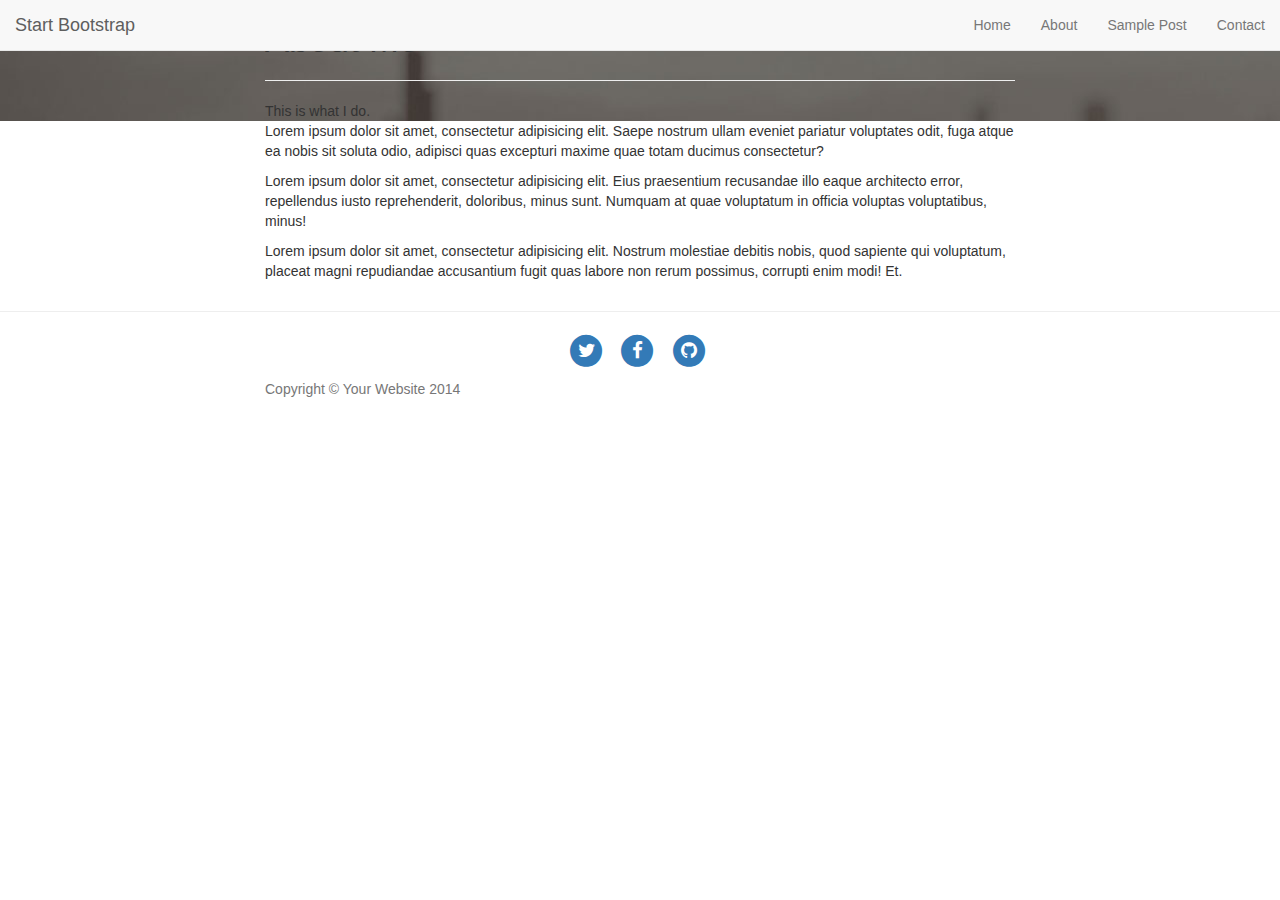
==== about.html @ 0f1aaa22 "foodie site" ====
<!DOCTYPE html>
<html lang="en">

<head>

    <meta charset="utf-8">
    <meta http-equiv="X-UA-Compatible" content="IE=edge">
    <meta name="viewport" content="width=device-width, initial-scale=1">
    <meta name="description" content="">
    <meta name="author" content="">

    <title>Clean Blog - About</title>

    <!-- Bootstrap Core CSS -->
    <link href="css/bootstrap.min.css" rel="stylesheet">

    <!-- Custom CSS -->
    <link href="css/clean-blog.min.css" rel="stylesheet">

    <!-- Custom Fonts -->
    <link href="http://maxcdn.bootstrapcdn.com/font-awesome/4.1.0/css/font-awesome.min.css" rel="stylesheet" type="text/css">
    <link href='http://fonts.googleapis.com/css?family=Lora:400,700,400italic,700italic' rel='stylesheet' type='text/css'>
    <link href='http://fonts.googleapis.com/css?family=Open+Sans:300italic,400italic,600italic,700italic,800italic,400,300,600,700,800' rel='stylesheet' type='text/css'>

    <!-- HTML5 Shim and Respond.js IE8 support of HTML5 elements and media queries -->
    <!-- WARNING: Respond.js doesn't work if you view the page via file:// -->
    <!--[if lt IE 9]>
        <script src="https://oss.maxcdn.com/libs/html5shiv/3.7.0/html5shiv.js"></script>
        <script src="https://oss.maxcdn.com/libs/respond.js/1.4.2/respond.min.js"></script>
    <![endif]-->

</head>

<body>

    <!-- Navigation -->
    <nav class="navbar navbar-default navbar-custom navbar-fixed-top">
        <div class="container-fluid">
            <!-- Brand and toggle get grouped for better mobile display -->
            <div class="navbar-header page-scroll">
                <button type="button" class="navbar-toggle" data-toggle="collapse" data-target="#bs-example-navbar-collapse-1">
                    <span class="sr-only">Toggle navigation</span>
                    <span class="icon-bar"></span>
                    <span class="icon-bar"></span>
                    <span class="icon-bar"></span>
                </button>
                <a class="navbar-brand" href="index.html">Start Bootstrap</a>
            </div>

            <!-- Collect the nav links, forms, and other content for toggling -->
            <div class="collapse navbar-collapse" id="bs-example-navbar-collapse-1">
                <ul class="nav navbar-nav navbar-right">
                    <li>
                        <a href="index.html">Home</a>
                    </li>
                    <li>
                        <a href="about.html">About</a>
                    </li>
                    <li>
                        <a href="post.html">Sample Post</a>
                    </li>
                    <li>
                        <a href="contact.html">Contact</a>
                    </li>
                </ul>
            </div>
            <!-- /.navbar-collapse -->
        </div>
        <!-- /.container -->
    </nav>

    <!-- Page Header -->
    <!-- Set your background image for this header on the line below. -->
    <header class="intro-header" style="background-image: url('img/about-bg.jpg')">
        <div class="container">
            <div class="row">
                <div class="col-lg-8 col-lg-offset-2 col-md-10 col-md-offset-1">
                    <div class="page-heading">
                        <h1>About Me</h1>
                        <hr class="small">
                        <span class="subheading">This is what I do.</span>
                    </div>
                </div>
            </div>
        </div>
    </header>

    <!-- Main Content -->
    <div class="container">
        <div class="row">
            <div class="col-lg-8 col-lg-offset-2 col-md-10 col-md-offset-1">
                <p>Lorem ipsum dolor sit amet, consectetur adipisicing elit. Saepe nostrum ullam eveniet pariatur voluptates odit, fuga atque ea nobis sit soluta odio, adipisci quas excepturi maxime quae totam ducimus consectetur?</p>
                <p>Lorem ipsum dolor sit amet, consectetur adipisicing elit. Eius praesentium recusandae illo eaque architecto error, repellendus iusto reprehenderit, doloribus, minus sunt. Numquam at quae voluptatum in officia voluptas voluptatibus, minus!</p>
                <p>Lorem ipsum dolor sit amet, consectetur adipisicing elit. Nostrum molestiae debitis nobis, quod sapiente qui voluptatum, placeat magni repudiandae accusantium fugit quas labore non rerum possimus, corrupti enim modi! Et.</p>
            </div>
        </div>
    </div>

    <hr>

    <!-- Footer -->
    <footer>
        <div class="container">
            <div class="row">
                <div class="col-lg-8 col-lg-offset-2 col-md-10 col-md-offset-1">
                    <ul class="list-inline text-center">
                        <li>
                            <a href="#">
                                <span class="fa-stack fa-lg">
                                    <i class="fa fa-circle fa-stack-2x"></i>
                                    <i class="fa fa-twitter fa-stack-1x fa-inverse"></i>
                                </span>
                            </a>
                        </li>
                        <li>
                            <a href="#">
                                <span class="fa-stack fa-lg">
                                    <i class="fa fa-circle fa-stack-2x"></i>
                                    <i class="fa fa-facebook fa-stack-1x fa-inverse"></i>
                                </span>
                            </a>
                        </li>
                        <li>
                            <a href="#">
                                <span class="fa-stack fa-lg">
                                    <i class="fa fa-circle fa-stack-2x"></i>
                                    <i class="fa fa-github fa-stack-1x fa-inverse"></i>
                                </span>
                            </a>
                        </li>
                    </ul>
                    <p class="copyright text-muted">Copyright &copy; Your Website 2014</p>
                </div>
            </div>
        </div>
    </footer>

    <!-- jQuery -->
    <script src="js/jquery.js"></script>

    <!-- Bootstrap Core JavaScript -->
    <script src="js/bootstrap.min.js"></script>

    <!-- Custom Theme JavaScript -->
    <script src="js/clean-blog.min.js"></script>

</body>

</html>
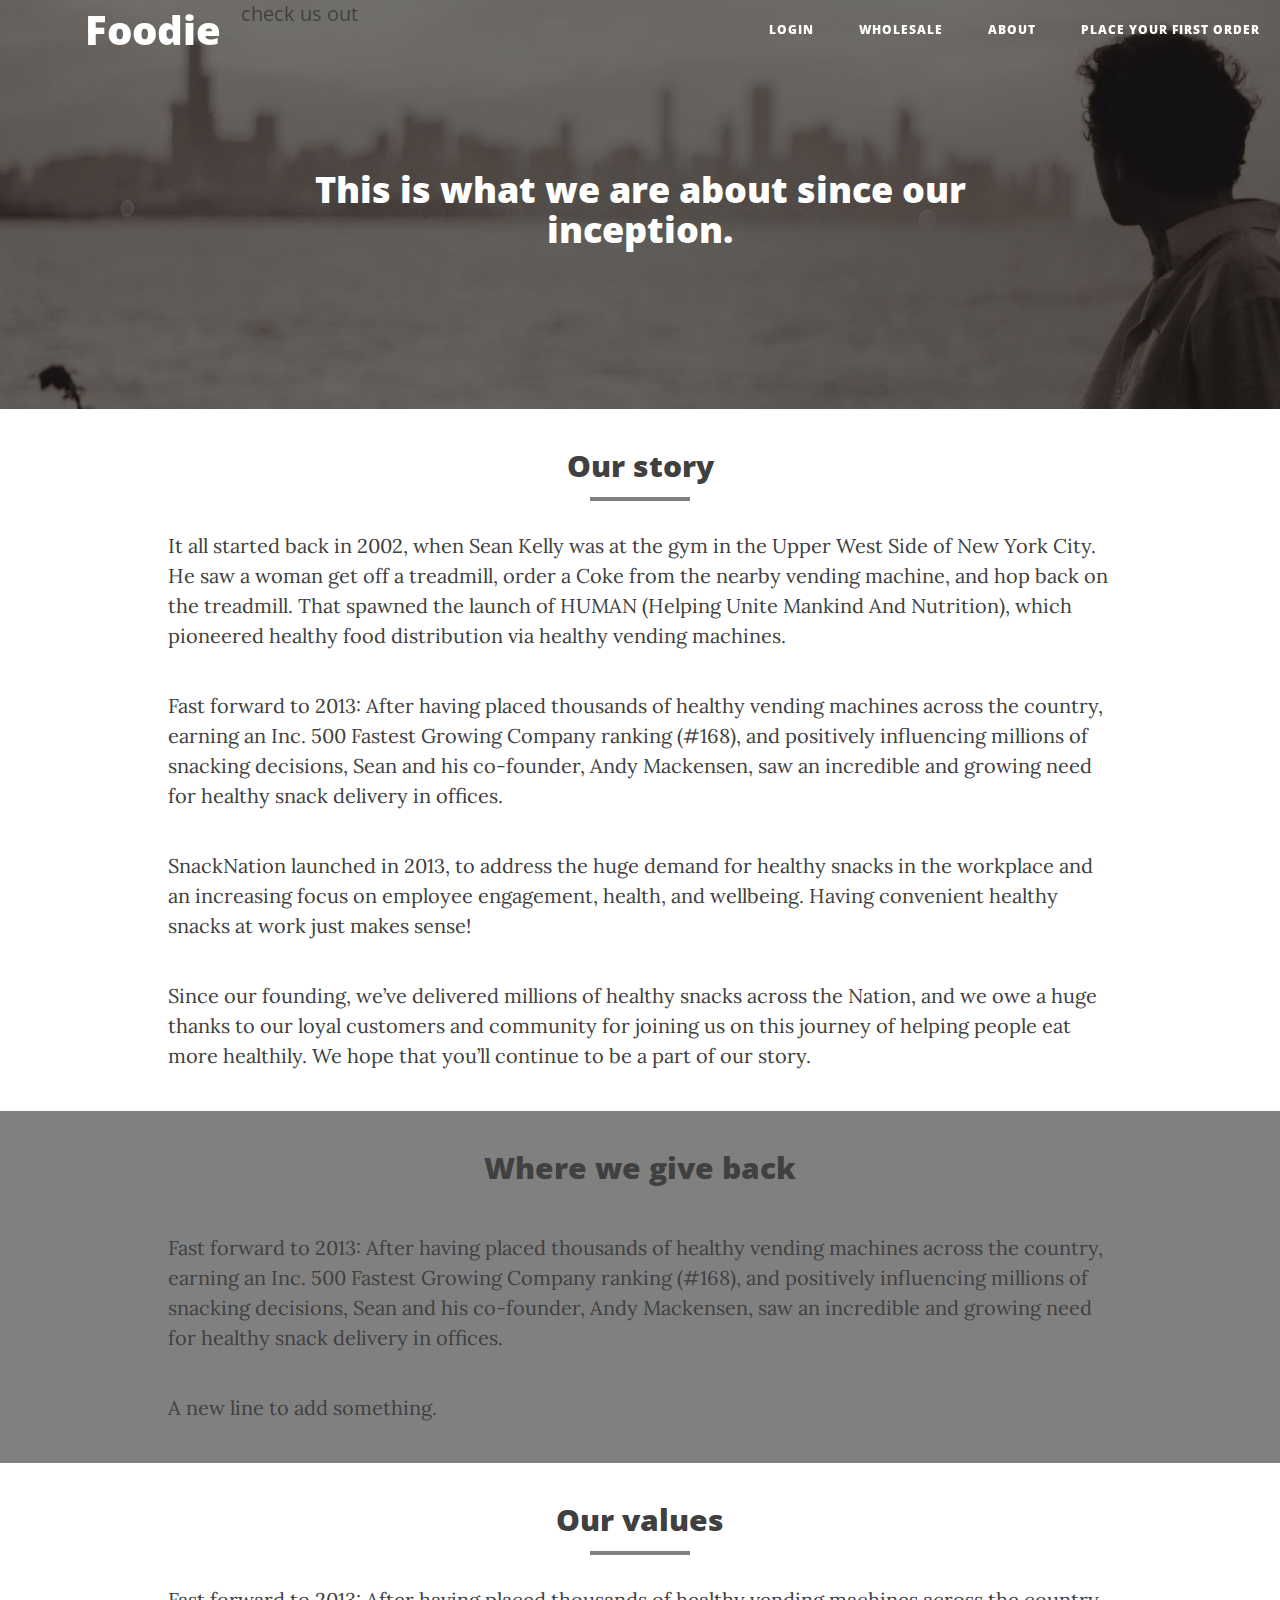
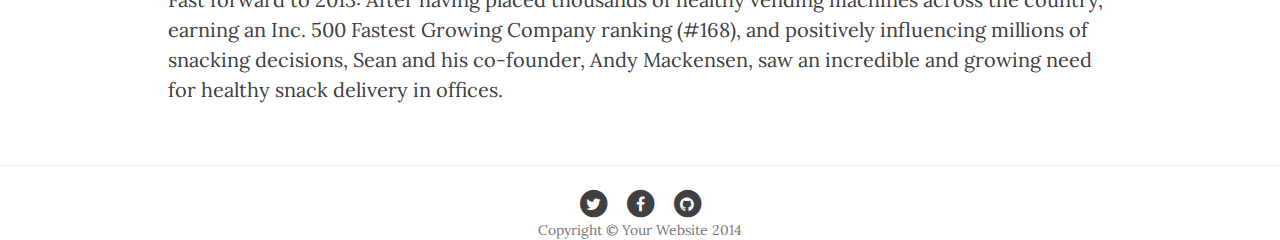
==== commit 5b100620: "new updates for foodie" ====
--- a/about.html
+++ b/about.html
@@ -15,7 +15,7 @@
     <link href="css/bootstrap.min.css" rel="stylesheet">
 
     <!-- Custom CSS -->
-    <link href="css/clean-blog.min.css" rel="stylesheet">
+    <link href="css/clean-blog.css" rel="stylesheet">
 
     <!-- Custom Fonts -->
     <link href="http://maxcdn.bootstrapcdn.com/font-awesome/4.1.0/css/font-awesome.min.css" rel="stylesheet" type="text/css">
@@ -33,7 +33,6 @@
 
 <body>
 
-    <!-- Navigation -->
     <nav class="navbar navbar-default navbar-custom navbar-fixed-top">
         <div class="container-fluid">
             <!-- Brand and toggle get grouped for better mobile display -->
@@ -44,23 +43,23 @@
                     <span class="icon-bar"></span>
                     <span class="icon-bar"></span>
                 </button>
-                <a class="navbar-brand" href="index.html">Start Bootstrap</a>
+                <a class="navbar-brand" id='logo' href="index.html">Foodie</a><span><a href='food.html'>check us out</a></span>
             </div>
 
             <!-- Collect the nav links, forms, and other content for toggling -->
             <div class="collapse navbar-collapse" id="bs-example-navbar-collapse-1">
                 <ul class="nav navbar-nav navbar-right">
                     <li>
-                        <a href="index.html">Home</a>
+                        <a href="index.html">Login</a>
                     </li>
                     <li>
-                        <a href="about.html">About</a>
+                        <a href="wholesale.html">Wholesale</a>
                     </li>
                     <li>
-                        <a href="post.html">Sample Post</a>
+                        <a href="post.html">About</a>
                     </li>
                     <li>
-                        <a href="contact.html">Contact</a>
+                        <a href="order.html">Place your first order</a>
                     </li>
                 </ul>
             </div>
@@ -76,29 +75,57 @@
             <div class="row">
                 <div class="col-lg-8 col-lg-offset-2 col-md-10 col-md-offset-1">
                     <div class="page-heading">
-                        <h1>About Me</h1>
-                        <hr class="small">
-                        <span class="subheading">This is what I do.</span>
+                        <h1>This is what we are about since our inception.</h1>
                     </div>
                 </div>
             </div>
         </div>
     </header>
 
-    <!-- Main Content -->
-    <div class="container">
-        <div class="row">
-            <div class="col-lg-8 col-lg-offset-2 col-md-10 col-md-offset-1">
-                <p>Lorem ipsum dolor sit amet, consectetur adipisicing elit. Saepe nostrum ullam eveniet pariatur voluptates odit, fuga atque ea nobis sit soluta odio, adipisci quas excepturi maxime quae totam ducimus consectetur?</p>
-                <p>Lorem ipsum dolor sit amet, consectetur adipisicing elit. Eius praesentium recusandae illo eaque architecto error, repellendus iusto reprehenderit, doloribus, minus sunt. Numquam at quae voluptatum in officia voluptas voluptatibus, minus!</p>
-                <p>Lorem ipsum dolor sit amet, consectetur adipisicing elit. Nostrum molestiae debitis nobis, quod sapiente qui voluptatum, placeat magni repudiandae accusantium fugit quas labore non rerum possimus, corrupti enim modi! Et.</p>
-            </div>
-        </div>
-    </div>
+	<!-- Main Content -->
+    <div id="content">
+		<div class="content-story">
+			<div class="container">
+				<div class="row">
+					<div class="col-md-offset-1 col-md-10">
+						<h2 class='text-center'>Our story</h2>
+						<hr class="small">
+						<p>It all started back in 2002, when Sean Kelly was at the gym in the Upper West Side of New York City. He saw a woman get off a treadmill, order a Coke from the nearby vending machine, and hop back on the treadmill. That spawned the launch of HUMAN (Helping Unite Mankind And Nutrition), which pioneered healthy food distribution via healthy vending machines.</p>
+						<p>Fast forward to 2013: After having placed thousands of healthy vending machines across the country, earning an Inc. 500 Fastest Growing Company ranking (#168), and positively influencing millions of snacking decisions, Sean and his co-founder, Andy Mackensen, saw an incredible and growing need for healthy snack delivery in offices.</p>
+						<p>SnackNation launched in 2013, to address the huge demand for healthy snacks in the workplace and an increasing focus on employee engagement, health, and wellbeing. Having convenient healthy snacks at work just makes sense!</p>
+						<p>Since our founding, we’ve delivered millions of healthy snacks across the Nation, and we owe a huge thanks to our loyal customers and community for joining us on this journey of helping people eat more healthily. We hope that you’ll continue to be a part of our story.</p>
+					</div>
+				</div>
+			</div>
+		</div>
+		<div class='content-phil'>
+			<div class="container">
+				<div class="row">
+					<div class="col-md-offset-1 col-md-10">
+						<h2 class='text-center'>Where we give back</h2>
+						<hr class="small">
+						<p>Fast forward to 2013: After having placed thousands of healthy vending machines across the country, earning an Inc. 500 Fastest Growing Company ranking (#168), and positively influencing millions of snacking decisions, Sean and his co-founder, Andy Mackensen, saw an incredible and growing need for healthy snack delivery in offices.</p>
+            <p>A new line to add something.</p>
+					</div>
+				</div>
+			</div>
+		</div>
+		<div class='content-values'>
+			<div class="container">
+				<div class="row">
+					<div class="col-md-offset-1 col-md-10">
+						<h2 class='text-center'>Our values</h2>
+						<hr class="small">
+						<p>Fast forward to 2013: After having placed thousands of healthy vending machines across the country, earning an Inc. 500 Fastest Growing Company ranking (#168), and positively influencing millions of snacking decisions, Sean and his co-founder, Andy Mackensen, saw an incredible and growing need for healthy snack delivery in offices.</p>
+					</div>
+				</div>
+			</div>
+		</div>
+	</div>
 
-    <hr>
 
-    <!-- Footer -->
+	<hr>
+	<!-- Footer -->
     <footer>
         <div class="container">
             <div class="row">
@@ -142,7 +169,7 @@
     <script src="js/bootstrap.min.js"></script>
 
     <!-- Custom Theme JavaScript -->
-    <script src="js/clean-blog.min.js"></script>
+    <script src="js/clean-blog.js"></script>
 
 </body>
 
--- a/css/clean-blog.css
+++ b/css/clean-blog.css
@@ -0,0 +1,558 @@
+/*!
+ * Clean Blog v1.0.0 (http://startbootstrap.com)
+ * Copyright 2014 Start Bootstrap
+ * Licensed under Apache 2.0 (https://github.com/IronSummitMedia/startbootstrap/blob/gh-pages/LICENSE)
+ */
+
+body {
+  font-family: 'Lora', 'Times New Roman', serif;
+  font-size: 20px;
+  color: #404040;
+}
+
+ul li {
+  display: inline;
+  font-size: 12px;
+  padding: 0 0 0px 5px;
+}
+p a {
+  text-decoration: underline;
+}
+h1, h2, h3, h4, h5, h6 {
+  font-family: 'Open Sans', 'Helvetica Neue', Helvetica, Arial, sans-serif;
+  font-weight: 800;
+}
+a {
+  color: #404040;
+}
+a:hover, a:focus {
+  color: #0085a1;
+  transition: all 0.3s ease-out;
+}
+a img:hover, a img:focus {
+  cursor: zoom-in;
+  transition: transform 0.1s;
+}
+blockquote {
+  color: #808080;
+  font-style: italic;
+}
+hr.small {
+  max-width: 100px;
+  margin: 15px auto;
+  border-width: 4px;
+  border-color: inherit;
+}
+#logo {
+  font-size: 40px;
+  margin-left: 50px;
+}
+.navbar-custom {
+  position: absolute;
+  top: 0;
+  left: 0;
+  width: 100%;
+  z-index: 3;
+  font-family: 'Open Sans', 'Helvetica Neue', Helvetica, Arial, sans-serif;
+}
+.navbar-custom .navbar-brand {
+  font-weight: 800;
+}
+.navbar-custom .nav li a {
+  text-transform: uppercase;
+  font-size: 12px;
+  font-weight: 800;
+  letter-spacing: 1px;
+}
+
+/* Intro-header */
+
+.intro-header {
+  background-color: #808080;
+  background: no-repeat center center;
+  background-attachment: scroll;
+  -webkit-background-size: cover;
+  -moz-background-size: cover;
+  background-size: cover;
+  -o-background-size: cover;
+}
+.intro-header .site-heading,
+.intro-header .post-heading,
+.intro-header .page-heading {
+  padding: 100px 0 50px;
+  color: white;
+  text-align: center;
+}
+
+.heading-info {
+  z-index: 2;
+  position: absolute;
+  margin: 8% 0 0 31%;
+}
+
+.heading-back {
+  margin-left: auto;
+  margin-right: auto;
+  position: relative;
+  opacity: .3;
+  background-color: green;
+  width: 400px;
+  height: 300px;
+  z-index: 1;
+  margin-bottom: 100px;
+}
+
+.site-heading .subheading,
+.page-heading .subheading {
+  font-size: 20px;
+  line-height: 1.1;
+  display: block;
+  font-family: 'Open Sans', 'Helvetica Neue', Helvetica, Arial, sans-serif;
+  font-weight: 300;
+  margin: 10px 0 0;
+}
+
+.overlay {
+  position: fixed;
+  top: 0;
+  bottom: 0;
+  left: 0;
+  right: 0;
+  background: rgba(0, 0, 0, 0.7);
+  transition: opacity 500ms;
+  visibility: hidden;
+  opacity: 0;
+  z-index: 1000;
+}
+.overlay:target {
+  visibility: visible;
+  opacity: 1;
+}
+.popup {
+  margin: 70px auto;
+  padding: 20px;
+  background: #fff;
+  border-radius: 5px;
+  width: 30%;
+  position: relative;
+  transition: all 5s ease-in-out;
+}
+
+.popup h2 {
+  margin-top: 0;
+  color: #333;
+  font-family: Tahoma, Arial, sans-serif;
+}
+.popup .close {
+  position: absolute;
+  top: 20px;
+  right: 30px;
+  transition: all 200ms;
+  font-size: 30px;
+  font-weight: bold;
+  text-decoration: none;
+  color: #333;
+}
+.popup .close:hover {
+  color: #06D85F;
+}
+.popup .content {
+  max-height: 30%;
+  overflow: auto;
+}
+
+.content-works {
+  background-color: gray;
+  box-shadow: 0px 0px 2px 0px #888888;
+}
+
+.content-say {
+  background-color: pink;
+}
+
+.button {
+  font-size: 15px ;
+  color: white;
+  padding-left: 10px;
+}
+
+/* Wholesale */
+.box {
+  border: 2px solid #d6d6d6; 
+  box-shadow: 0px 1px 1px 1px #f5f5f5;
+  height: 300px;
+  margin-top: 50px;
+}
+
+.snacks {
+  margin: 20px auto 0 auto; 
+  max-width: 100%;
+  height: auto;
+}
+.snacks-info {
+  max-height: 50px;
+  max-width: 50px;
+  float: right;
+  margin-top: 20px;
+}
+
+/* About */
+
+.content-phil {
+  background-color: gray;
+}
+
+.hide {
+  display: none;
+}
+
+/* Post */
+.post-preview > a {
+  color: #404040;
+}
+.post-preview > a:hover,
+.post-preview > a:focus, .btn {
+  text-decoration: none;
+  color: #0085a1;
+}
+.post-preview > a > .post-title {
+  font-size: 30px;
+  margin-top: 30px;
+  margin-bottom: 10px;
+}
+.post-preview > a > .post-subtitle {
+  margin: 0;
+  font-weight: 300;
+  margin-bottom: 10px;
+}
+.post-preview > .post-meta {
+  color: #808080;
+  font-size: 18px;
+  font-style: italic;
+  margin-top: 0;
+}
+.post-preview > .post-meta > a {
+  text-decoration: none;
+  color: #404040;
+}
+.post-preview > .post-meta > a:hover,
+.post-preview > .post-meta > a:focus {
+  color: #0085a1;
+  text-decoration: underline;
+}
+.section-heading {
+  font-size: 36px;
+  font-weight: 700;
+  padding: 20px 0 20px 0;
+}
+.say-left,
+.say-right {
+  margin: 100px 0 100px 0;
+  display: block; 
+}
+.say-left p {
+  line-height: 1.5;
+  margin: 30px 0;
+}
+.content-story h2,
+.content-phil h2, 
+.content-values h2 {
+  margin-top: 40px;  
+}
+.content-story p, 
+.content-phil p,
+.content-values p {
+  line-height: 1.5; 
+  margin: 30px 0 40px 0; 
+}
+#feature {
+  margin: 75px 0 30px 0;
+}
+#say-logo {
+  margin-bottom: 40px;
+}
+.ready-heading {
+  margin-top: 80px;
+}
+.ready-promo, .ready-logo {
+  margin: 7px 0 40px 0;
+}
+
+.caption {
+  text-align: center;
+  font-size: 14px;
+  padding: 10px;
+  font-style: italic;
+  margin: 0;
+  display: block;
+  border-bottom-right-radius: 5px;
+  border-bottom-left-radius: 5px;
+}
+.footer-top {
+  padding: 20px 0 30px 0;
+}
+.footer-bottom{
+  height: 30px;
+  background-color: blue;
+}
+footer .list-inline {
+  margin: 0;
+  padding: 0;
+}
+footer .copyright {
+  font-size: 14px;
+  text-align: center;
+  margin-bottom: 0;
+}
+.floating-label-form-group {
+  font-size: 14px;
+  position: relative;
+  margin-bottom: 0;
+  padding-bottom: 0.5em;
+  border-bottom: 1px solid #eeeeee;
+}
+.floating-label-form-group input,
+.floating-label-form-group textarea {
+  z-index: 1;
+  position: relative;
+  padding-right: 0;
+  padding-left: 0;
+  border: none;
+  border-radius: 0;
+  font-size: 1.5em;
+  background: none;
+  box-shadow: none !important;
+  resize: none;
+}
+.floating-label-form-group label {
+  display: block;
+  z-index: 0;
+  position: relative;
+  top: 2em;
+  margin: 0;
+  font-size: 0.85em;
+  line-height: 1.764705882em;
+  vertical-align: middle;
+  vertical-align: baseline;
+  opacity: 0;
+  -webkit-transition: top 0.3s ease,opacity 0.3s ease;
+  -moz-transition: top 0.3s ease,opacity 0.3s ease;
+  -ms-transition: top 0.3s ease,opacity 0.3s ease;
+  transition: top 0.3s ease,opacity 0.3s ease;
+}
+.floating-label-form-group::not(:first-child) {
+  padding-left: 14px;
+  border-left: 1px solid #eeeeee;
+}
+.floating-label-form-group-with-value label {
+  top: 0;
+  opacity: 1;
+}
+.floating-label-form-group-with-focus label {
+  color: #0085a1;
+}
+form .row:first-child .floating-label-form-group {
+  border-top: 1px solid #eeeeee;
+}
+.btn {
+  font-family: 'Open Sans', 'Helvetica Neue', Helvetica, Arial, sans-serif;
+  text-transform: uppercase;
+  font-size: 20px;
+  color: #000;
+  font-weight: 800;
+  letter-spacing: 1px;
+  border-radius: 0;
+  padding: 15px 25px;
+  text-align: center;
+  background-color: #ff471a;
+  box-shadow: 1px 1px 1px 1px #888888;
+  border: 2px solid white;
+  transition: all 0.1s ease-out;
+}
+
+.btn-lg {
+  font-size: 16px;
+  padding: 25px 35px;
+}
+.btn-default:hover,
+.btn-default:focus {
+  background-color: #0085a1;
+  border: 1px solid #0085a1;
+  color: white;
+}
+.pager {
+  margin: 20px 0 0;
+}
+.pager li > a,
+.pager li > span {
+  font-family: 'Open Sans', 'Helvetica Neue', Helvetica, Arial, sans-serif;
+  text-transform: uppercase;
+  font-size: 14px;
+  font-weight: 800;
+  letter-spacing: 1px;
+  padding: 15px 25px;
+  background-color: white;
+  border-radius: 0;
+}
+.pager li > a:hover,
+.pager li > a:focus {
+  color: white;
+  background-color: #0085a1;
+  border: 1px solid #0085a1;
+}
+.pager .disabled > a,
+.pager .disabled > a:hover,
+.pager .disabled > a:focus,
+.pager .disabled > span {
+  color: #808080;
+  background-color: #404040;
+  cursor: not-allowed;
+}
+::-moz-selection {
+  color: white;
+  text-shadow: none;
+  background: #0085a1;
+}
+::selection {
+  color: white;
+  text-shadow: none;
+  background: #0085a1;
+}
+img::selection {
+  color: white;
+  background: transparent;
+}
+img::-moz-selection {
+  color: white;
+  background: transparent;
+}
+body {
+  webkit-tap-highlight-color: #0085a1;
+}
+
+/* forms/signup */
+
+.formBlock1 {
+  border: 1px solid #d3d3d3;
+  margin-top: 75px;   
+  height: 300px;
+}
+.formBlock1 h3 {
+  padding-left: 25px; 
+}
+.formBlock2 h3,
+.formBlock2 span {
+  margin-top: 75px;
+}
+
+
+
+@media only screen and (min-width: 768px) {
+  .logo {
+    font-size: 40px;
+    margin-left: 50px;
+  }
+  .navbar-custom {
+    background: transparent;
+    border-bottom: 1px solid transparent;
+  }
+  .navbar-custom .navbar-brand {
+    color: white;
+    padding: 20px;
+  }
+  .navbar-custom .navbar-brand:hover,
+  .navbar-custom .navbar-brand:focus {
+    color: #1E90FF;
+  }
+  .navbar-custom .nav li a {
+    color: white;
+    padding: 20px;
+  }
+  .navbar-custom .nav li a:hover,
+  .navbar-custom .nav li a:focus {
+    color: #1E90FF;
+  }
+  .intro-header .post-heading,
+  .intro-header .page-heading {
+    padding: 150px 0;
+  }
+
+  .intro-header .post-heading .subheading,
+  .intro-header .post-heading .meta {
+    line-height: 1.1;
+    display: block;
+  }
+  .intro-header .post-heading .subheading {
+    font-family: 'Open Sans', 'Helvetica Neue', Helvetica, Arial, sans-serif;
+    font-size: 20px;
+    margin: 10px 0 30px;
+    font-weight: 600;
+  }
+  .intro-header .post-heading .meta {
+    font-family: 'Lora', 'Times New Roman', serif;
+    font-style: italic;
+    font-weight: 300;
+    font-size: 20px;
+  }
+  .intro-header .post-heading .meta a {
+    color: white;
+  }
+  .intro-header .post-heading h1 {
+    font-size: 55px;
+  }
+  .intro-header .post-heading .subheading {
+    font-size: 20px;
+  }
+  .post-preview > a > .post-title {
+    font-size: 36px;
+  }
+}
+@media only screen and (min-width: 1170px) {
+  .navbar-custom {
+    -webkit-transition: background-color 0.3s;
+    -moz-transition: background-color 0.3s;
+    transition: background-color 0.3s;
+    /* Force Hardware Acceleration in WebKit */
+    -webkit-transform: translate3d(0, 0, 0);
+    -moz-transform: translate3d(0, 0, 0);
+    -ms-transform: translate3d(0, 0, 0);
+    -o-transform: translate3d(0, 0, 0);
+    transform: translate3d(0, 0, 0);
+    -webkit-backface-visibility: hidden;
+    backface-visibility: hidden;
+  }
+  .navbar-custom.is-fixed {
+    /* when the user scrolls down, we hide the header right above the viewport */
+    position: fixed;
+    top: -61px;
+    background-color: rgba(255, 255, 255, 0.9);
+    border-bottom: 1px solid #f2f2f2;
+    -webkit-transition: -webkit-transform 0.3s;
+    -moz-transition: -moz-transform 0.3s;
+    transition: transform 0.1s;
+  }
+  .navbar-custom.is-fixed .navbar-brand {
+    color: #404040;
+  }
+  .navbar-custom.is-fixed .navbar-brand:hover,
+  .navbar-custom.is-fixed .navbar-brand:focus {
+    color: #1E90FF;
+  }
+  .navbar-custom.is-fixed .nav li a {
+    color: #404040;
+  }
+  .navbar-custom.is-fixed .nav li a:hover,
+  .navbar-custom.is-fixed .nav li a:focus, 
+  .btn:hover {
+    color: #1E90FF;
+    color: #1E90FF;
+  }
+  .navbar-custom.is-visible {
+    /* if the user changes the scrolling direction, we show the header */
+    -webkit-transform: translate3d(0, 100%, 0);
+    -moz-transform: translate3d(0, 100%, 0);
+    -ms-transform: translate3d(0, 100%, 0);
+    -o-transform: translate3d(0, 100%, 0);
+    transform: translate3d(0, 100%, 0);
+  }
+}